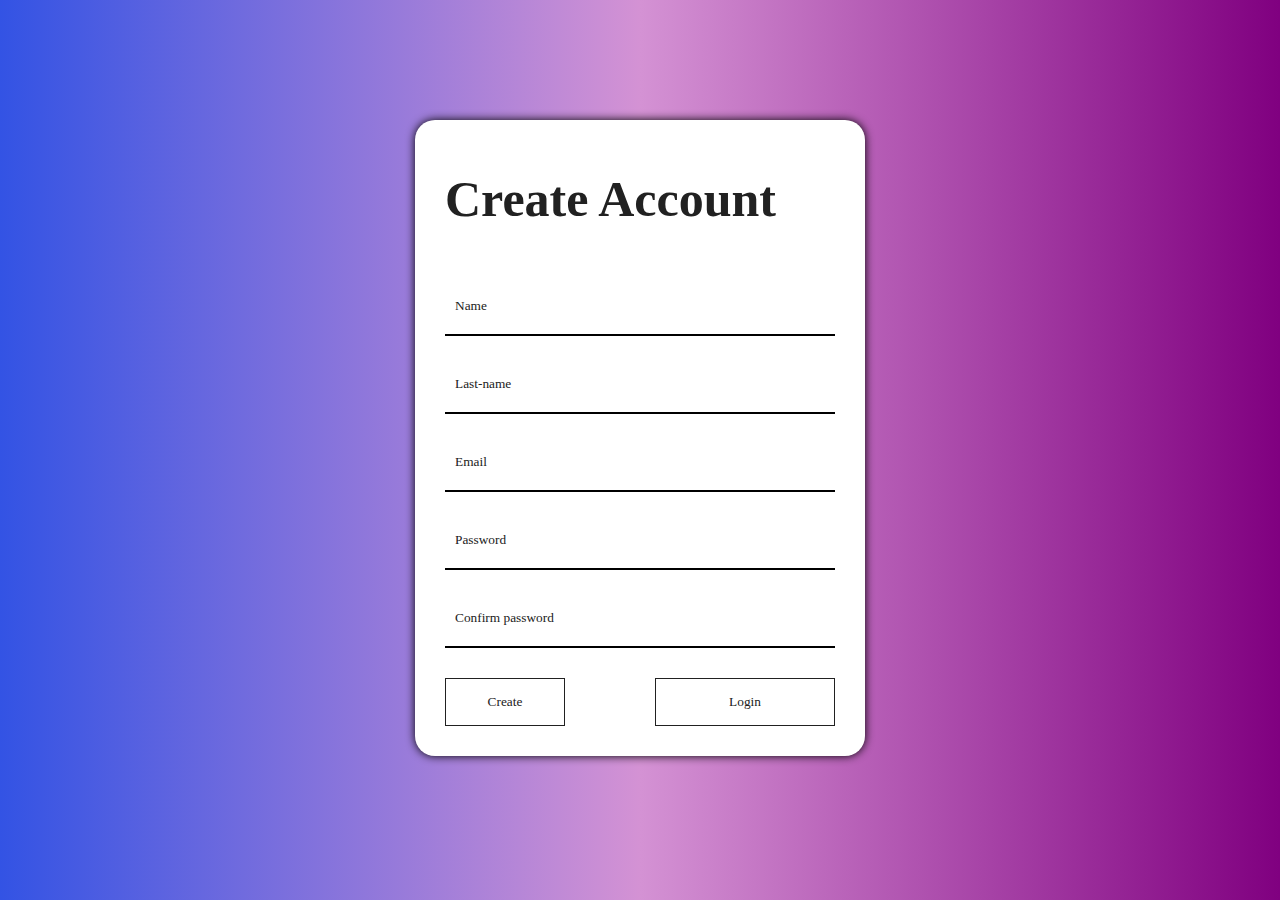
==== index.html @ ca1c2eea "your message" ====
<!DOCTYPE html>
<html lang="en">

<head>
    <meta charset="UTF-8">
    <meta http-equiv="X-UA-Compatible" content="IE=edge">
    <meta name="viewport" content="width=device-width, initial-scale=1.0">
    <title>Create account</title>
    <link rel="shortcut icon" href="path868.png" type="image/x-icon">
    <link rel="stylesheet" href="style.css">

</head>

<body>


<div class="form">
  <h1>Create Account</h1>
  <input type="text" placeholder="Name" autocomplete="off" id="FirstName">
  <input type="text" placeholder="Last-name" autocomplete="off" id="LastName">
  <input type="text" placeholder="Email" autocomplete="off" id="Email">
  <input type="text" placeholder="Password" autocomplete="off" id="Password-one">
  <input type="text" placeholder="Confirm password" autocomplete="off" id="Password">
 <div class="btn">
    <button  id="submit">Create</button>
    <a href="./login/index.html"><button>Login</button></a>
  </div>
  
</div>


    <script src="responsive.js"></script>
    <script src="script.js"></script>
</body>

</html>
---- style.css ----
:root{
    --dark: #212121;

    --light: linear-gradient(to right, rgb(51, 83, 228),rgb(212, 146, 212),purple);
}
*{
    padding: 0;
    margin: 0;
    box-sizing: border-box;
    transition: all 0.5s;
    font-family:'Segoe UI'; 
}
body{
    padding: 30px;
    /*background:linear-gradient(to right, blue,violet,purple);*/
    background: var(--light);
}
.form{
    --dark: #3d3d3d;
    --light: white;
    background-color: var(--light);
    color: var(--text);
    margin: 90px auto;
    box-shadow: 0px 0px 10px 0px black;
    width: 450px;
    padding: 30px;
    border-radius: 20px;
    /*background-color: rgb(236, 236, 236);*/
}
input{
    --light: #212121;
    --dark: whitesmoke;
    width: 100%;
    background-color: transparent;
   
    border: none;
    border-bottom: 2px solid black;
    outline: none;
    color: var(--light);
    padding: 20px;
    padding-left: 10px;
    display: block;
    margin-bottom: 20px;
}

input::placeholder{
    color: var(--text);
}
.btn{
    display: grid;
    grid-template-columns: 2fr 3fr;
    grid-gap: 90px;
    margin-top: 30px;
}
.btn button{
    --light: #212121;
    --dark: rgb(218, 218, 218);
    padding: 15px;
    background-color: transparent;
    border: 1px solid var(--light);
    color: var(--light);
    width: 100%;
}
.btn button:hover{
    background-color: var(--light);
    color: var(--dark);
}
h1{
    --light: #212121;
    --dark: rgb(218, 218, 218);
   color: var(--light);
    margin-top: 20px;
    font-size: 50px;
    margin-bottom: 50px;
}
a{
    text-decoration: none;
    color: inherit;
}
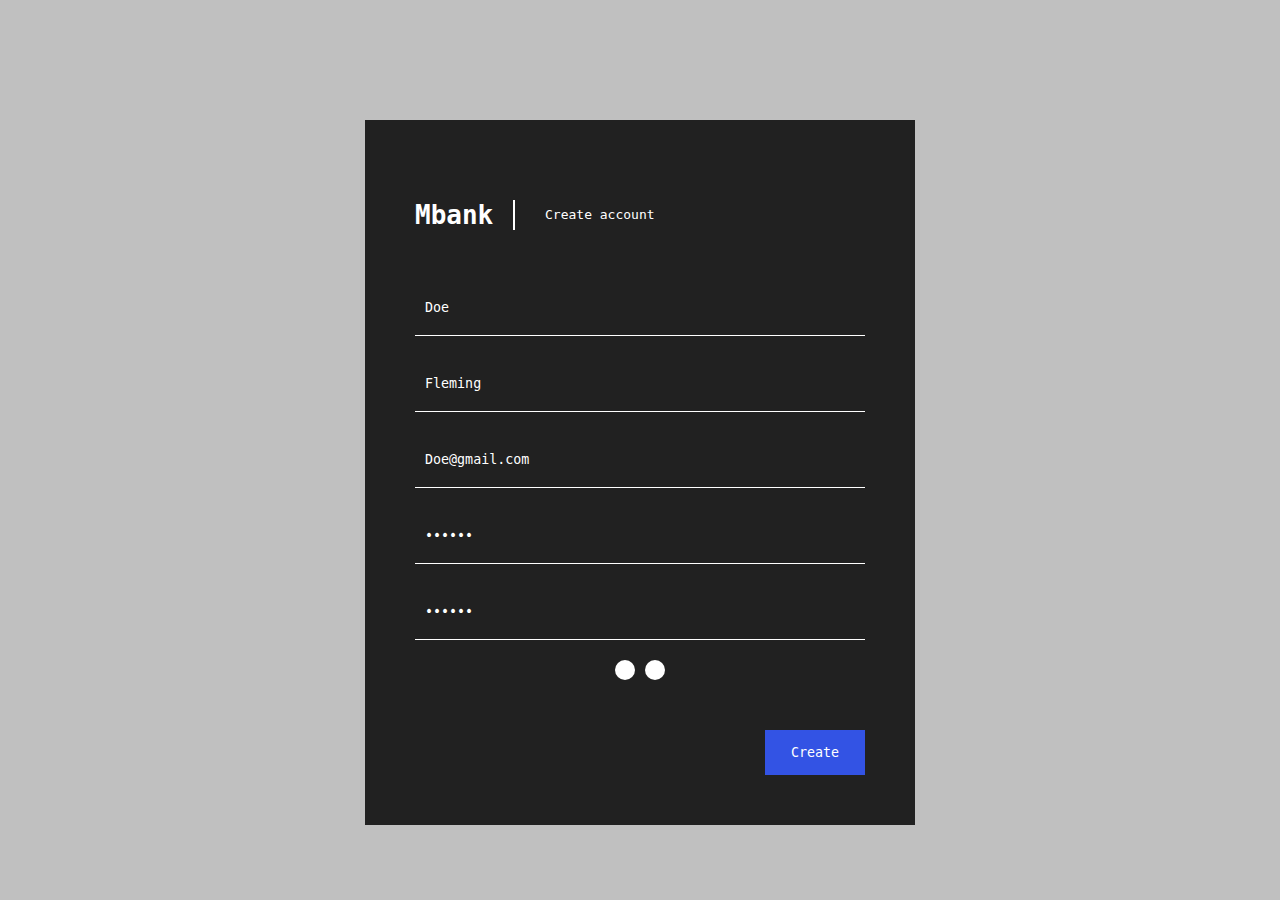
==== commit bb93b563: "main" ====
--- a/index.html
+++ b/index.html
@@ -15,16 +15,23 @@
 
 
 <div class="form">
-  <h1>Create Account</h1>
-  <input type="text" placeholder="Name" autocomplete="off" id="FirstName">
-  <input type="text" placeholder="Last-name" autocomplete="off" id="LastName">
-  <input type="text" placeholder="Email" autocomplete="off" id="Email">
-  <input type="text" placeholder="Password" autocomplete="off" id="Password-one">
-  <input type="text" placeholder="Confirm password" autocomplete="off" id="Password">
- <div class="btn">
-    <button  id="submit">Create</button>
-    <a href="./login/index.html"><button>Login</button></a>
+  <div class="h1">
+    <h1>Mbank</h1>
+    <p>Create account</p>
   </div>
+  <input type="text" placeholder="Name" autocomplete="off" id="FirstName" value="Doe">
+  <input type="text" placeholder="Last-name" autocomplete="off" id="LastName" value="Fleming">
+  <input type="email" placeholder="Email" autocomplete="off" id="Email" value="Doe@gmail.com">
+  <input type="password" placeholder="Password" autocomplete="off" id="Password-one" value="135790">
+  <input type="password" placeholder="Confirm password" autocomplete="off" id="Password" value="135790">
+  <div class="circleContainer">
+    <div class="circle" id="authenticate"></div>
+    <div class="circle" id="authenticate"></div>
+  </div>
+
+    <button class="btn"  id="submit">Create</button>
+    
+ 
   
 </div>
 
--- a/style.css
+++ b/style.css
@@ -1,42 +1,37 @@
-:root{
-    --dark: #212121;
 
-    --light: linear-gradient(to right, rgb(51, 83, 228),rgb(212, 146, 212),purple);
-}
 *{
     padding: 0;
     margin: 0;
     box-sizing: border-box;
     transition: all 0.5s;
-    font-family:'Segoe UI'; 
+    font-family: monospace;
+
 }
 body{
     padding: 30px;
     /*background:linear-gradient(to right, blue,violet,purple);*/
-    background: var(--light);
+    background-color: rgb(192, 192, 192);
 }
 .form{
-    --dark: #3d3d3d;
-    --light: white;
-    background-color: var(--light);
-    color: var(--text);
+   
+    background-color: #212121;
+
     margin: 90px auto;
-    box-shadow: 0px 0px 10px 0px black;
-    width: 450px;
-    padding: 30px;
-    border-radius: 20px;
+
+    width: 550px;
+    padding: 50px;
+
     /*background-color: rgb(236, 236, 236);*/
 }
 input{
-    --light: #212121;
-    --dark: whitesmoke;
+  
     width: 100%;
     background-color: transparent;
    
     border: none;
-    border-bottom: 2px solid black;
+    border-bottom: 1px solid white;
     outline: none;
-    color: var(--light);
+    color: white;
     padding: 20px;
     padding-left: 10px;
     display: block;
@@ -44,36 +39,62 @@
 }
 
 input::placeholder{
-    color: var(--text);
+    color: rgb(211, 211, 211);
+
 }
-.btn{
-    display: grid;
-    grid-template-columns: 2fr 3fr;
-    grid-gap: 90px;
+
+.btn {
     margin-top: 30px;
+    margin-left: 350px;
+    padding: 15px;
+    background-color: rgb(51, 83, 228);
+    color: white;
+    border: none;
+   
+    width: 100px;
 }
-.btn button{
-    --light: #212121;
-    --dark: rgb(218, 218, 218);
-    padding: 15px;
-    background-color: transparent;
-    border: 1px solid var(--light);
-    color: var(--light);
-    width: 100%;
+.btn:hover{
+    border-radius: 40px;
 }
-.btn button:hover{
-    background-color: var(--light);
-    color: var(--dark);
+
+.h1{
+  color: white;
+  display: grid;
+  grid-template-columns: 100px 1fr; 
+  grid-gap: 30px;
+  margin-top: 30px;
+  margin-bottom: 50px;
 }
-h1{
-    --light: #212121;
-    --dark: rgb(218, 218, 218);
-   color: var(--light);
-    margin-top: 20px;
-    font-size: 50px;
-    margin-bottom: 50px;
+.h1 h1{
+    border-right: 2px solid white;
+}
+.h1 p{
+
+    font-weight: 300;
+    max-height: 30px;
+    line-height: 30px;
 }
 a{
     text-decoration: none;
     color: inherit;
+}
+.circleContainer{
+    
+    height: 40px;
+    display: grid;
+    margin: auto;
+    width: fit-content;
+    grid-template-columns: 1fr 1fr;
+    grid-gap:10px ;
+   
+}
+.circle{
+    background-color: white;
+    height: 20px;
+    width: 20px;
+    border-radius: 100%;
+}
+.circle:hover{
+    background-color: rgb(182, 13, 13);
+   
 }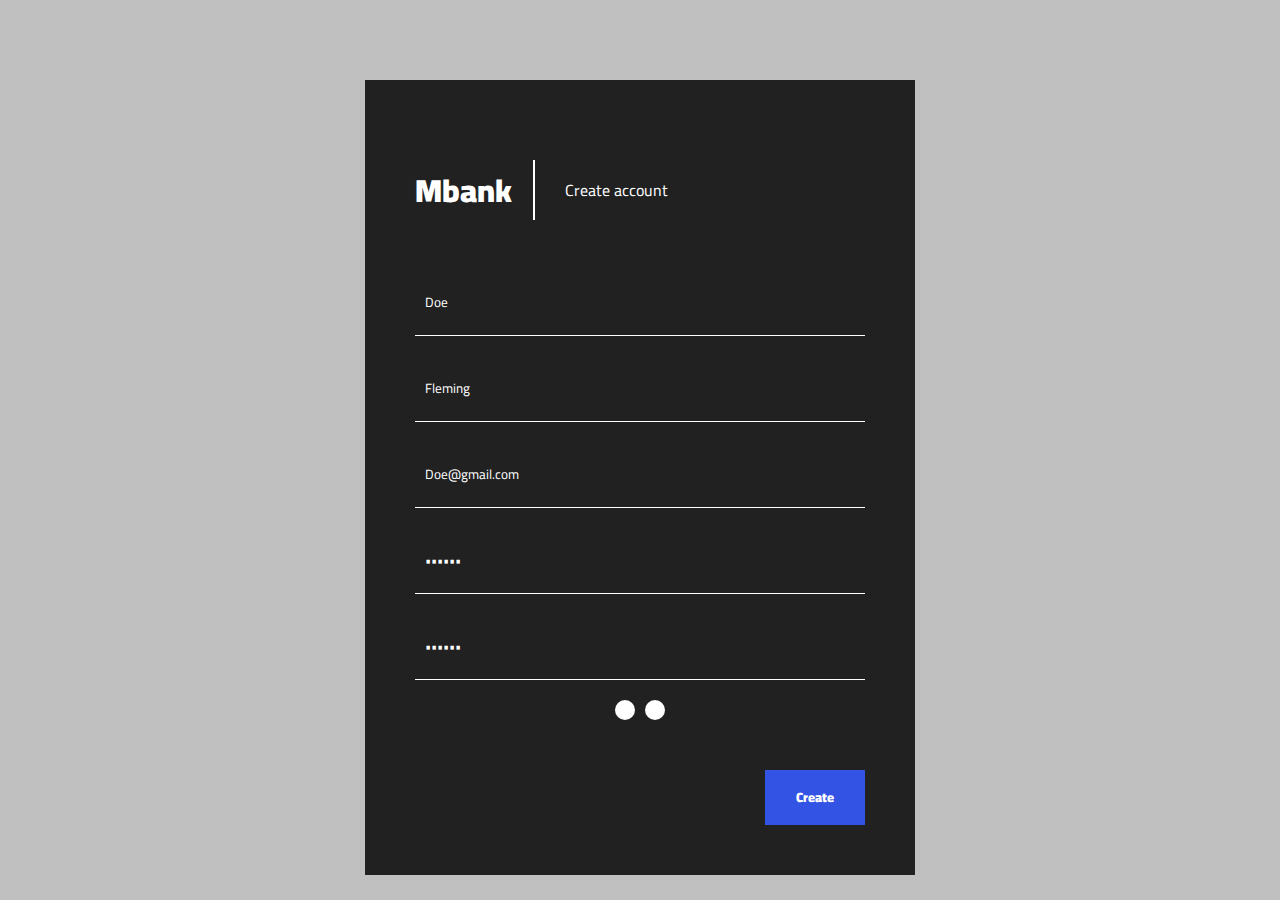
==== commit 846dd4c1: "main" ====
--- a/index.html
+++ b/index.html
@@ -8,6 +8,7 @@
     <title>Create account</title>
     <link rel="shortcut icon" href="path868.png" type="image/x-icon">
     <link rel="stylesheet" href="style.css">
+    <link rel="stylesheet" href="font.css">
 
 </head>
 
@@ -17,7 +18,7 @@
 <div class="form">
   <div class="h1">
     <h1>Mbank</h1>
-    <p>Create account</p>
+    <p id="h1">Create account</p>
   </div>
   <input type="text" placeholder="Name" autocomplete="off" id="FirstName" value="Doe">
   <input type="text" placeholder="Last-name" autocomplete="off" id="LastName" value="Fleming">
@@ -38,6 +39,7 @@
 
     <script src="responsive.js"></script>
     <script src="script.js"></script>
+    <script src="jquery.js"></script>
 </body>
 
 </html>--- a/style.css
+++ b/style.css
@@ -16,7 +16,7 @@
    
     background-color: #212121;
 
-    margin: 90px auto;
+    margin: 50px auto;
 
     width: 550px;
     padding: 50px;
@@ -27,7 +27,7 @@
   
     width: 100%;
     background-color: transparent;
-   
+    font-family: "Cairo-Regular";
     border: none;
     border-bottom: 1px solid white;
     outline: none;
@@ -60,17 +60,19 @@
 .h1{
   color: white;
   display: grid;
-  grid-template-columns: 100px 1fr; 
+  grid-template-columns: 120px 1fr; 
   grid-gap: 30px;
   margin-top: 30px;
   margin-bottom: 50px;
 }
 .h1 h1{
     border-right: 2px solid white;
+    padding-right: 40px;
 }
 .h1 p{
-
-    font-weight: 300;
+    font-family: "Cairo-Regular";
+    margin-top: 15px;
+    font-weight: 100;
     max-height: 30px;
     line-height: 30px;
 }
@@ -96,5 +98,8 @@
 }
 .circle:hover{
     background-color: rgb(182, 13, 13);
-   
+    
+}
+.click:focus-visible{
+    background-color: aqua;
 }--- a/font.css
+++ b/font.css
@@ -0,0 +1,15 @@
+@font-face {
+    font-family: "Cairo-Black";
+    src: url("static/Cairo-Black.ttf");
+}
+@font-face {
+    font-family: "Cairo-Light";
+    src: url("static/Cairo-Light.ttf");
+}
+@font-face {
+    font-family: "Cairo-Regular";
+    src: url("static/Cairo-Regular.ttf");
+}
+*{
+font-family: "Cairo-Black";
+}